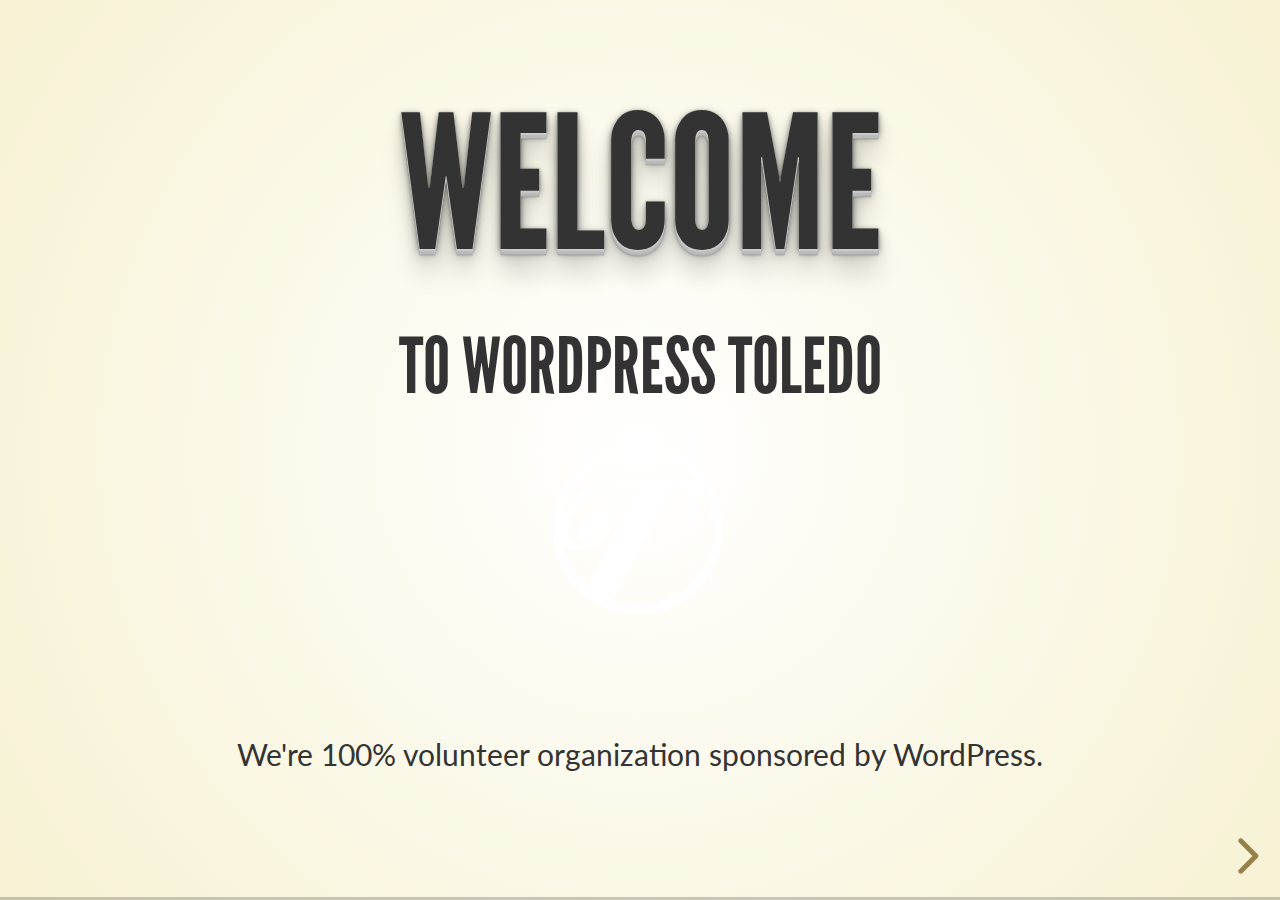
==== wptoledo_1115.html @ 0a560ec6 "Create new announcemnt slide for November 15 talk." ====
<!doctype html>
<html>
	<head>
		<meta charset="utf-8">
		<meta name="viewport" content="width=device-width, initial-scale=1.0, maximum-scale=1.0, user-scalable=no">

		<title>WordPress Toledo</title>

		<link rel="stylesheet" href="css/reveal.css">
		<link rel="stylesheet" href="css/theme/beige.css">
		<link rel="stylesheet" href="css/font-awesome.min.css">

		<!-- Theme used for syntax highlighting of code -->
		<link rel="stylesheet" href="lib/css/zenburn.css">
		

		<link rel="icon" href="fav.ico" type="image/x-icon" />
		<link rel="shortcut icon" href="fav.ico" type="image/x-icon" />

		<!-- Printing and PDF exports -->
		<script>
			var link = document.createElement( 'link' );
			link.rel = 'stylesheet';
			link.type = 'text/css';
			link.href = window.location.search.match( /print-pdf/gi ) ? 'css/print/pdf.css' : 'css/print/paper.css';
			document.getElementsByTagName( 'head' )[0].appendChild( link );
		</script>
	</head>
	<body>
		<div class="reveal">
			<div class="slides">
				<section>
					<h1>Welcome</h1>
					<h3>to WordPress Toledo</h3>
					<p>
						<style>
							.wplogo {
								display: block;
								height: 150px;
								margin: 10px auto;
							}
						</style>
						<svg class="wplogo fade-in" version="1.1" xmlns="http://www.w3.org/2000/svg"  viewBox="0 0 160 160" >
							<g id="Layer_1" display="none">
								<path fill="#D55027" d="M140.033,36.725l0.271-0.638h-0.701C126.398,16.749,104.183,4.051,79,4.051
								c-40.501,0-73.333,32.833-73.333,73.333c0,22.741,10.353,43.063,26.6,56.514c6.319,5.23,13.529,9.422,21.37,12.312
								c7.904,2.914,16.447,4.506,25.363,4.506c40.501,0,73.333-32.832,73.333-73.333C152.333,62.343,147.801,48.361,140.033,36.725
								 M79,11.451c20.775,0,39.296,9.618,51.381,24.635H60.129c-5.302,0-10.354,0.818-15.155,2.451c-4.803,1.636-9.19,3.8-13.16,6.494
								c-3.972,2.696-7.416,5.765-10.336,9.21c-2.92,3.446-5.15,6.98-6.687,10.602c-0.336,0.792-0.642,1.564-0.934,2.327
								C18.768,35.607,46.061,11.451,79,11.451 M14.327,90.229c2.879,3.214,7.543,4.829,14.01,4.829c2.65,0,5.344-0.465,8.078-1.391
								c2.734-0.93,5.351-2.254,7.85-3.977c2.498-1.723,4.761-3.777,6.791-6.163c2.027-2.385,3.661-5.035,4.898-7.951
								c1.575-3.711,1.625-6.845,0.151-9.409c-1.475-2.561-4.067-3.843-7.777-3.843c-3.711,0-7.391,1.282-11.041,3.843
								c-3.651,2.564-6.262,5.698-7.837,9.409c-1.575,3.712-1.627,6.849-0.151,9.409c1.474,2.562,4.068,3.844,7.778,3.844
								c0.442,0,0.625,0.088,0.551,0.264c-0.112,0.267-0.967,0.664-2.561,1.193c-1.595,0.53-3.276,0.795-5.043,0.795
								c-2.915,0-5.235-0.574-6.954-1.722c-1.722-1.147-2.912-2.717-3.569-4.705c-0.659-1.987-0.832-4.284-0.521-6.891
								c0.311-2.605,1.067-5.322,2.267-8.151c1.5-3.532,3.668-7.133,6.506-10.8c2.836-3.665,6.219-7.001,10.144-10.005
								c3.925-3.003,8.291-5.434,13.099-7.289s9.994-2.783,15.561-2.783h15.637l-46.396,88.432
								C24.957,117.754,17.218,104.866,14.327,90.229 M79,143.318c-7.674,0-15.036-1.325-21.886-3.736l52.91-100.846h4.639
								c2.12,0,3.896,1.282,5.326,3.843c1.43,2.564,2.462,5.698,3.096,9.409c0.633,3.711,0.837,7.6,0.616,11.662
								c-0.225,4.065-0.973,7.599-2.247,10.602h2.65l12.375-29.158c5.375,9.546,8.455,20.556,8.455,32.29
								C144.934,113.799,115.414,143.318,79,143.318" />
							</g>
							<g id="Layer_2">
								<path fill="#FFFFFF" d="M139.533,37.341l0.271-0.638h-0.701C125.898,17.365,103.683,4.667,78.5,4.667
								C37.999,4.667,5.167,37.5,5.167,78.001c0,22.74,10.353,43.062,26.6,56.514c6.319,5.23,13.529,9.422,21.37,12.312
								c7.904,2.914,16.447,4.506,25.363,4.506c40.501,0,73.333-32.832,73.333-73.332C151.833,62.959,147.301,48.978,139.533,37.341
								 M78.5,12.067c20.775,0,39.296,9.618,51.381,24.635H59.629c-5.302,0-10.354,0.818-15.155,2.451c-4.803,1.636-9.19,3.8-13.16,6.494
								c-3.972,2.696-7.416,5.765-10.336,9.21c-2.92,3.446-5.15,6.98-6.687,10.602c-0.336,0.792-0.642,1.564-0.934,2.327
								C18.268,36.224,45.561,12.067,78.5,12.067 M13.827,90.846c2.879,3.214,7.543,4.829,14.01,4.829c2.65,0,5.344-0.465,8.078-1.391
								c2.734-0.93,5.351-2.254,7.85-3.977c2.498-1.723,4.761-3.777,6.791-6.163c2.027-2.385,3.661-5.035,4.898-7.951
								c1.575-3.711,1.625-6.845,0.151-9.409c-1.475-2.561-4.067-3.843-7.777-3.843c-3.711,0-7.391,1.282-11.041,3.843
								c-3.651,2.564-6.262,5.698-7.837,9.409c-1.575,3.712-1.627,6.849-0.151,9.409c1.474,2.562,4.068,3.844,7.778,3.844
								c0.442,0,0.625,0.088,0.551,0.264c-0.112,0.267-0.967,0.664-2.561,1.193c-1.595,0.53-3.276,0.795-5.043,0.795
								c-2.915,0-5.235-0.574-6.954-1.722c-1.722-1.147-2.912-2.717-3.569-4.705c-0.659-1.987-0.832-4.284-0.521-6.891
								c0.311-2.605,1.067-5.322,2.267-8.151c1.5-3.532,3.668-7.133,6.506-10.8c2.836-3.665,6.219-7.001,10.144-10.005
								c3.925-3.003,8.291-5.434,13.099-7.289s9.994-2.783,15.561-2.783h15.637l-46.396,88.432
								C24.457,118.37,16.718,105.482,13.827,90.846 M78.5,143.935c-7.674,0-15.036-1.325-21.886-3.736l52.91-100.846h4.639
								c2.12,0,3.896,1.282,5.326,3.843c1.43,2.564,2.462,5.698,3.096,9.409c0.633,3.711,0.837,7.6,0.616,11.662
								c-0.225,4.065-0.973,7.6-2.247,10.602h2.65l12.375-29.158c5.375,9.546,8.455,20.556,8.455,32.291
								C144.434,114.415,114.914,143.935,78.5,143.935" />
							</g>
						</svg>
					</p>
					<br>
					<p>
						<small>We're 100% volunteer organization sponsored by WordPress.</small>
					</p>
				</section>
				<section id="fragments">
					<h2>👍 Our Goals </h2>
				
						<p class="fade">Networking: We're here to help</p>
						<p class="fragment fade-left">We offer something for everyone</p>
						<p class="fragment fade-left">We support our community</p>
					
				</section>
				<!-- <section><br>
					<h2>What's the Word?</h2>
					<p>
						Find the best local training at WordCamps!
					</p> -->
					<!-- <section><p><br><br>
						A2 will not have a WordCamp this year. <br> <br> Join us next year! <br><br>
					<h2> 🤷‍♂️</h2>
					</p> -->
				<!-- </section>
					<section><br><br><br> <img width="700" src="brand/dayton_wc.jpg" alt="Dayton"></section>
					<section><br><br><br><br> <img width="700" src="brand/kent_wc.jpg" alt="Kent"></section>
					<section><br><br><br><br> <img width="700" src="brand/grandrapids.jpg" alt="Grand Rapids"></section>
					<section><br><br><br> <img width="700" src="brand/jackson_wc.jpg" alt="jackson"></section>
				</section> -->
				<section id="fragments">
					<h2>🗓️ Events in the Area</h2>
		 			<p class="fragment fade-left">The Great Gatsby: <br>Building Fast Static Sites in React<br> Oct 10, Seed</p>
					<p class="fragment fade-left">ToledoTechEvents.org</p>

				</section>
				<section>
					<h2>Thank You!</h2>
					<p><style>
						.mysvg {
							display: block;
							height: 40px;
							margin: 10px auto;
						}
					</style>
					<svg class="mysvg" viewBox="328 355 335 276" xmlns="http://www.w3.org/2000/svg">
						<path d="
					    M 630, 425
					    A 195, 195 0 0 1 331, 600
					    A 142, 142 0 0 0 428, 570
					    A  70,  70 0 0 1 370, 523
					    A  70,  70 0 0 0 401, 521
					    A  70,  70 0 0 1 344, 455
					    A  70,  70 0 0 0 372, 460
					    A  70,  70 0 0 1 354, 370
					    A 195, 195 0 0 0 495, 442
					    A  67,  67 0 0 1 611, 380
					    A 117, 117 0 0 0 654, 363
					    A  65,  65 0 0 1 623, 401
					    A 117, 117 0 0 0 662, 390
					    A  65,  65 0 0 1 630, 425
					    Z" style="fill:#3BA9EE;" />
					</svg> @grmiller</p>
					<br>
					<br>
					<!-- <p><small><a href="g-talk.html" target="_blank ">Gutenberg Talk</a></small></p> -->
				
				</section>
				
			</div>
		</div>

		<script src="lib/js/head.min.js"></script>
		<script src="js/reveal.js"></script>

		<script>
			// More info about config & dependencies:
			// - https://github.com/hakimel/reveal.js#configuration
			// - https://github.com/hakimel/reveal.js#dependencies
			// More info https://github.com/hakimel/reveal.js#configuration
				Reveal.initialize({
					controls: true,
					progress: true,
					history: true,
					center: true,

					transition: 'fade', // slide/none/fade/slide/convex/concave/zoom
				dependencies: [
					{ src: 'plugin/markdown/marked.js' },
					{ src: 'plugin/markdown/markdown.js' },
					{ src: 'plugin/notes/notes.js', async: true },
					{ src: 'plugin/zoom-js/zoom.js', async: true },
					{ src: 'plugin/highlight/highlight.js', async: true, callback: function() { hljs.initHighlightingOnLoad(); } }
				]
			});
		</script>
	</body>
</html>
---- css/theme/beige.css ----
/**
 * Beige theme for reveal.js.
 *
 * Copyright (C) 2011-2012 Hakim El Hattab, http://hakim.se
 */
@import url(../../lib/font/league-gothic/league-gothic.css);
@import url(https://fonts.googleapis.com/css?family=Lato:400,700,400italic,700italic);
/*********************************************
 * GLOBAL STYLES
 *********************************************/
body {
  background: #f7f2d3;
  background: -moz-radial-gradient(center, circle cover, white 0%, #f7f2d3 100%);
  background: -webkit-gradient(radial, center center, 0px, center center, 100%, color-stop(0%, white), color-stop(100%, #f7f2d3));
  background: -webkit-radial-gradient(center, circle cover, white 0%, #f7f2d3 100%);
  background: -o-radial-gradient(center, circle cover, white 0%, #f7f2d3 100%);
  background: -ms-radial-gradient(center, circle cover, white 0%, #f7f2d3 100%);
  background: radial-gradient(center, circle cover, white 0%, #f7f2d3 100%);
  background-color: #f7f3de; }

.reveal {
  font-family: "Lato", sans-serif;
  font-size: 40px;
  font-weight: normal;
  color: #333; }

::selection {
  color: #fff;
  background: rgba(79, 64, 28, 0.99);
  text-shadow: none; }

::-moz-selection {
  color: #fff;
  background: rgba(79, 64, 28, 0.99);
  text-shadow: none; }

.reveal .slides section,
.reveal .slides section > section {
  line-height: 1.3;
  font-weight: inherit; }

/*********************************************
 * HEADERS
 *********************************************/
.reveal h1,
.reveal h2,
.reveal h3,
.reveal h4,
.reveal h5,
.reveal h6 {
  margin: 0 0 20px 0;
  color: #333;
  font-family: "League Gothic", Impact, sans-serif;
  font-weight: normal;
  line-height: 1.2;
  letter-spacing: normal;
  text-transform: uppercase;
  text-shadow: none;
  word-wrap: break-word; }

.reveal h1 {
  font-size: 3.77em; }

.reveal h2 {
  font-size: 2.11em; }

.reveal h3 {
  font-size: 1.55em; }

.reveal h4 {
  font-size: 1em; }

.reveal h1 {
  text-shadow: 0 1px 0 #ccc, 0 2px 0 #c9c9c9, 0 3px 0 #bbb, 0 4px 0 #b9b9b9, 0 5px 0 #aaa, 0 6px 1px rgba(0, 0, 0, 0.1), 0 0 5px rgba(0, 0, 0, 0.1), 0 1px 3px rgba(0, 0, 0, 0.3), 0 3px 5px rgba(0, 0, 0, 0.2), 0 5px 10px rgba(0, 0, 0, 0.25), 0 20px 20px rgba(0, 0, 0, 0.15); }

/*********************************************
 * OTHER
 *********************************************/
.reveal p {
  margin: 20px 0;
  line-height: 1.3; }

/* Ensure certain elements are never larger than the slide itself */
.reveal img,
.reveal video,
.reveal iframe {
  max-width: 95%;
  max-height: 95%; }

.reveal strong,
.reveal b {
  font-weight: bold; }

.reveal em {
  font-style: italic; }

.reveal ol,
.reveal dl,
.reveal ul {
  display: inline-block;
  text-align: left;
  margin: 0 0 0 1em; }

.reveal ol {
  list-style-type: decimal; }

.reveal ul {
  list-style-type: disc; }

.reveal ul ul {
  list-style-type: square; }

.reveal ul ul ul {
  list-style-type: circle; }

.reveal ul ul,
.reveal ul ol,
.reveal ol ol,
.reveal ol ul {
  display: block;
  margin-left: 40px; }

.reveal dt {
  font-weight: bold; }

.reveal dd {
  margin-left: 40px; }

.reveal blockquote {
  display: block;
  position: relative;
  width: 70%;
  margin: 20px auto;
  padding: 5px;
  font-style: italic;
  background: rgba(255, 255, 255, 0.05);
  box-shadow: 0px 0px 2px rgba(0, 0, 0, 0.2); }

.reveal blockquote p:first-child,
.reveal blockquote p:last-child {
  display: inline-block; }

.reveal q {
  font-style: italic; }

.reveal pre {
  display: block;
  position: relative;
  width: 90%;
  margin: 20px auto;
  text-align: left;
  font-size: 0.55em;
  font-family: monospace;
  line-height: 1.2em;
  word-wrap: break-word;
  box-shadow: 0px 0px 6px rgba(0, 0, 0, 0.3); }

.reveal code {
  font-family: monospace;
  text-transform: none; }

.reveal pre code {
  display: block;
  padding: 5px;
  overflow: auto;
  max-height: 400px;
  word-wrap: normal; }

.reveal table {
  margin: auto;
  border-collapse: collapse;
  border-spacing: 0; }

.reveal table th {
  font-weight: bold; }

.reveal table th,
.reveal table td {
  text-align: left;
  padding: 0.2em 0.5em 0.2em 0.5em;
  border-bottom: 1px solid; }

.reveal table th[align="center"],
.reveal table td[align="center"] {
  text-align: center; }

.reveal table th[align="right"],
.reveal table td[align="right"] {
  text-align: right; }

.reveal table tbody tr:last-child th,
.reveal table tbody tr:last-child td {
  border-bottom: none; }

.reveal sup {
  vertical-align: super;
  font-size: smaller; }

.reveal sub {
  vertical-align: sub;
  font-size: smaller; }

.reveal small {
  display: inline-block;
  font-size: 0.6em;
  line-height: 1.2em;
  vertical-align: top; }

.reveal small * {
  vertical-align: top; }

/*********************************************
 * LINKS
 *********************************************/
.reveal a {
  color: #8b743d;
  text-decoration: none;
  -webkit-transition: color .15s ease;
  -moz-transition: color .15s ease;
  transition: color .15s ease; }

.reveal a:hover {
  color: #c0a86e;
  text-shadow: none;
  border: none; }

.reveal .roll span:after {
  color: #fff;
  background: #564826; }

/*********************************************
 * IMAGES
 *********************************************/
.reveal section img {
  margin: 15px 0px;
  background: rgba(255, 255, 255, 0.12);
  border: 4px solid #333;
  box-shadow: 0 0 10px rgba(0, 0, 0, 0.15); }

.reveal section img.plain {
  border: 0;
  box-shadow: none; }

.reveal a img {
  -webkit-transition: all .15s linear;
  -moz-transition: all .15s linear;
  transition: all .15s linear; }

.reveal a:hover img {
  background: rgba(255, 255, 255, 0.2);
  border-color: #8b743d;
  box-shadow: 0 0 20px rgba(0, 0, 0, 0.55); }

/*********************************************
 * NAVIGATION CONTROLS
 *********************************************/
.reveal .controls {
  color: #8b743d; }

/*********************************************
 * PROGRESS BAR
 *********************************************/
.reveal .progress {
  background: rgba(0, 0, 0, 0.2);
  color: #8b743d; }

.reveal .progress span {
  -webkit-transition: width 800ms cubic-bezier(0.26, 0.86, 0.44, 0.985);
  -moz-transition: width 800ms cubic-bezier(0.26, 0.86, 0.44, 0.985);
  transition: width 800ms cubic-bezier(0.26, 0.86, 0.44, 0.985); }

/*********************************************
 * PRINT BACKGROUND
 *********************************************/
@media print {
  .backgrounds {
    background-color: #f7f3de; } }
---- lib/css/zenburn.css ----
/*

Zenburn style from voldmar.ru (c) Vladimir Epifanov <voldmar@voldmar.ru>
based on dark.css by Ivan Sagalaev

*/

.hljs {
  display: block;
  overflow-x: auto;
  padding: 0.5em;
  background: #3f3f3f;
  color: #dcdcdc;
}

.hljs-keyword,
.hljs-selector-tag,
.hljs-tag {
  color: #e3ceab;
}

.hljs-template-tag {
  color: #dcdcdc;
}

.hljs-number {
  color: #8cd0d3;
}

.hljs-variable,
.hljs-template-variable,
.hljs-attribute {
  color: #efdcbc;
}

.hljs-literal {
  color: #efefaf;
}

.hljs-subst {
  color: #8f8f8f;
}

.hljs-title,
.hljs-name,
.hljs-selector-id,
.hljs-selector-class,
.hljs-section,
.hljs-type {
  color: #efef8f;
}

.hljs-symbol,
.hljs-bullet,
.hljs-link {
  color: #dca3a3;
}

.hljs-deletion,
.hljs-string,
.hljs-built_in,
.hljs-builtin-name {
  color: #cc9393;
}

.hljs-addition,
.hljs-comment,
.hljs-quote,
.hljs-meta {
  color: #7f9f7f;
}


.hljs-emphasis {
  font-style: italic;
}

.hljs-strong {
  font-weight: bold;
}
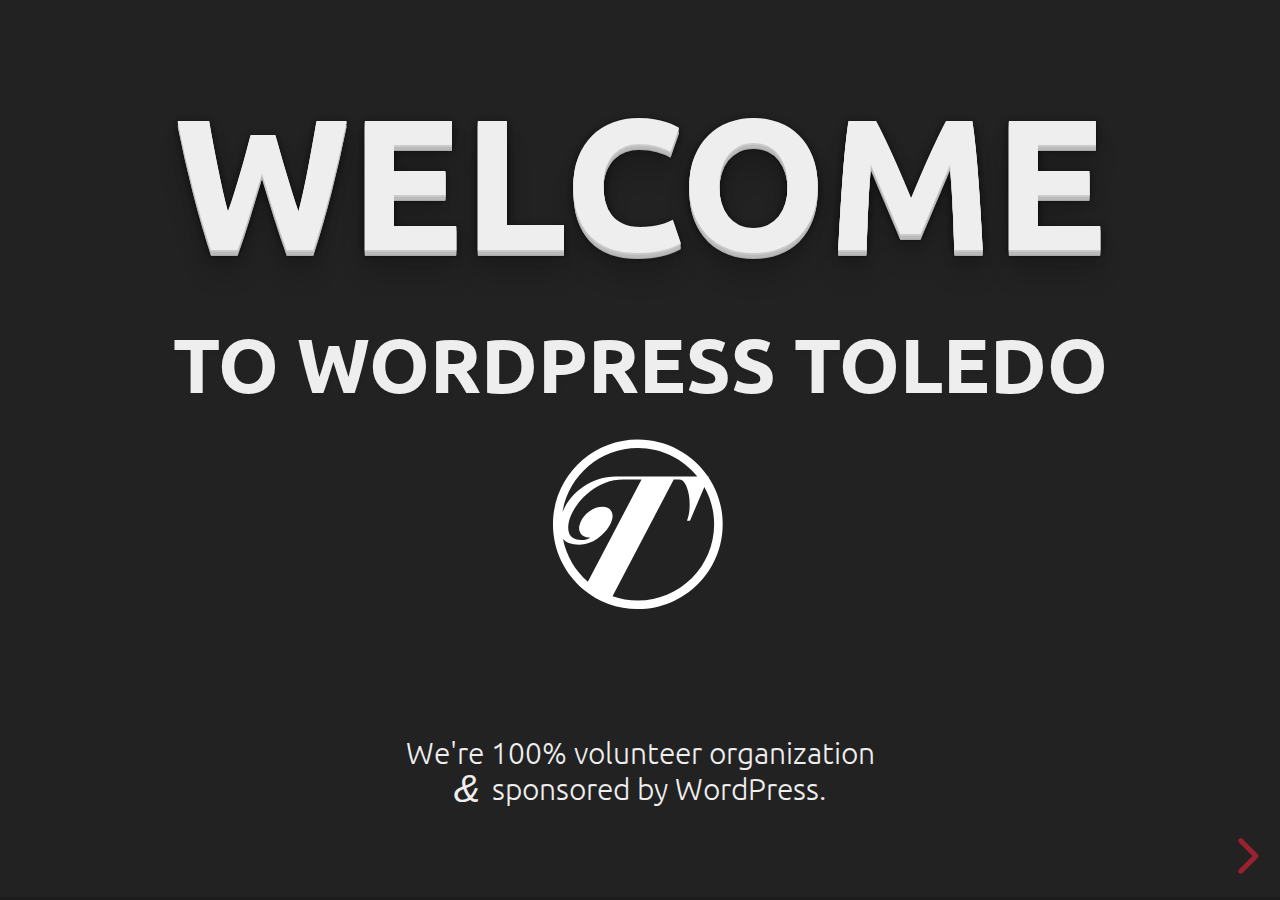
==== commit 4f6445ff: "Add a meetup stylesheet; > Implement a custom ampersand for first section" ====
--- a/wptoledo_1115.html
+++ b/wptoledo_1115.html
@@ -7,9 +7,10 @@
 		<title>WordPress Toledo</title>
 
 		<link rel="stylesheet" href="css/reveal.css">
-		<link rel="stylesheet" href="css/theme/beige.css">
+		<link rel="stylesheet" href="css/theme/blood.css">
 		<link rel="stylesheet" href="css/font-awesome.min.css">
-
+		<link rel="stylesheet" href="css/theme/meetup.css">
+		
 		<!-- Theme used for syntax highlighting of code -->
 		<link rel="stylesheet" href="lib/css/zenburn.css">
 		
@@ -83,7 +84,7 @@
 					</p>
 					<br>
 					<p>
-						<small>We're 100% volunteer organization sponsored by WordPress.</small>
+						<small>We're 100% volunteer organization <span class="meetup-and">&</span> sponsored by WordPress.</small>
 					</p>
 				</section>
 				<section id="fragments">
--- a/css/theme/blood.css
+++ b/css/theme/blood.css
@@ -0,0 +1,296 @@
+/**
+ * Blood theme for reveal.js
+ * Author: Walther http://github.com/Walther
+ *
+ * Designed to be used with highlight.js theme
+ * "monokai_sublime.css" available from
+ * https://github.com/isagalaev/highlight.js/
+ *
+ * For other themes, change $codeBackground accordingly.
+ *
+ */
+@import url(https://fonts.googleapis.com/css?family=Ubuntu:300,700,300italic,700italic);
+/*********************************************
+ * GLOBAL STYLES
+ *********************************************/
+body {
+  background: #222;
+  background-color: #222; }
+
+.reveal {
+  font-family: Ubuntu, "sans-serif";
+  font-size: 40px;
+  font-weight: normal;
+  color: #eee; }
+
+::selection {
+  color: #fff;
+  background: #a23;
+  text-shadow: none; }
+
+::-moz-selection {
+  color: #fff;
+  background: #a23;
+  text-shadow: none; }
+
+.reveal .slides section,
+.reveal .slides section > section {
+  line-height: 1.3;
+  font-weight: inherit; }
+
+/*********************************************
+ * HEADERS
+ *********************************************/
+.reveal h1,
+.reveal h2,
+.reveal h3,
+.reveal h4,
+.reveal h5,
+.reveal h6 {
+  margin: 0 0 20px 0;
+  color: #eee;
+  font-family: Ubuntu, "sans-serif";
+  font-weight: normal;
+  line-height: 1.2;
+  letter-spacing: normal;
+  text-transform: uppercase;
+  text-shadow: 2px 2px 2px #222;
+  word-wrap: break-word; }
+
+.reveal h1 {
+  font-size: 3.77em; }
+
+.reveal h2 {
+  font-size: 2.11em; }
+
+.reveal h3 {
+  font-size: 1.55em; }
+
+.reveal h4 {
+  font-size: 1em; }
+
+.reveal h1 {
+  text-shadow: 0 1px 0 #ccc, 0 2px 0 #c9c9c9, 0 3px 0 #bbb, 0 4px 0 #b9b9b9, 0 5px 0 #aaa, 0 6px 1px rgba(0, 0, 0, 0.1), 0 0 5px rgba(0, 0, 0, 0.1), 0 1px 3px rgba(0, 0, 0, 0.3), 0 3px 5px rgba(0, 0, 0, 0.2), 0 5px 10px rgba(0, 0, 0, 0.25), 0 20px 20px rgba(0, 0, 0, 0.15); }
+
+/*********************************************
+ * OTHER
+ *********************************************/
+.reveal p {
+  margin: 20px 0;
+  line-height: 1.3; }
+
+/* Ensure certain elements are never larger than the slide itself */
+.reveal img,
+.reveal video,
+.reveal iframe {
+  max-width: 95%;
+  max-height: 95%; }
+
+.reveal strong,
+.reveal b {
+  font-weight: bold; }
+
+.reveal em {
+  font-style: italic; }
+
+.reveal ol,
+.reveal dl,
+.reveal ul {
+  display: inline-block;
+  text-align: left;
+  margin: 0 0 0 1em; }
+
+.reveal ol {
+  list-style-type: decimal; }
+
+.reveal ul {
+  list-style-type: disc; }
+
+.reveal ul ul {
+  list-style-type: square; }
+
+.reveal ul ul ul {
+  list-style-type: circle; }
+
+.reveal ul ul,
+.reveal ul ol,
+.reveal ol ol,
+.reveal ol ul {
+  display: block;
+  margin-left: 40px; }
+
+.reveal dt {
+  font-weight: bold; }
+
+.reveal dd {
+  margin-left: 40px; }
+
+.reveal blockquote {
+  display: block;
+  position: relative;
+  width: 70%;
+  margin: 20px auto;
+  padding: 5px;
+  font-style: italic;
+  background: rgba(255, 255, 255, 0.05);
+  box-shadow: 0px 0px 2px rgba(0, 0, 0, 0.2); }
+
+.reveal blockquote p:first-child,
+.reveal blockquote p:last-child {
+  display: inline-block; }
+
+.reveal q {
+  font-style: italic; }
+
+.reveal pre {
+  display: block;
+  position: relative;
+  width: 90%;
+  margin: 20px auto;
+  text-align: left;
+  font-size: 0.55em;
+  font-family: monospace;
+  line-height: 1.2em;
+  word-wrap: break-word;
+  box-shadow: 0px 0px 6px rgba(0, 0, 0, 0.3); }
+
+.reveal code {
+  font-family: monospace;
+  text-transform: none; }
+
+.reveal pre code {
+  display: block;
+  padding: 5px;
+  overflow: auto;
+  max-height: 400px;
+  word-wrap: normal; }
+
+.reveal table {
+  margin: auto;
+  border-collapse: collapse;
+  border-spacing: 0; }
+
+.reveal table th {
+  font-weight: bold; }
+
+.reveal table th,
+.reveal table td {
+  text-align: left;
+  padding: 0.2em 0.5em 0.2em 0.5em;
+  border-bottom: 1px solid; }
+
+.reveal table th[align="center"],
+.reveal table td[align="center"] {
+  text-align: center; }
+
+.reveal table th[align="right"],
+.reveal table td[align="right"] {
+  text-align: right; }
+
+.reveal table tbody tr:last-child th,
+.reveal table tbody tr:last-child td {
+  border-bottom: none; }
+
+.reveal sup {
+  vertical-align: super;
+  font-size: smaller; }
+
+.reveal sub {
+  vertical-align: sub;
+  font-size: smaller; }
+
+.reveal small {
+  display: inline-block;
+  font-size: 0.6em;
+  line-height: 1.2em;
+  vertical-align: top; }
+
+.reveal small * {
+  vertical-align: top; }
+
+/*********************************************
+ * LINKS
+ *********************************************/
+.reveal a {
+  color: #a23;
+  text-decoration: none;
+  -webkit-transition: color .15s ease;
+  -moz-transition: color .15s ease;
+  transition: color .15s ease; }
+
+.reveal a:hover {
+  color: #dd5566;
+  text-shadow: none;
+  border: none; }
+
+.reveal .roll span:after {
+  color: #fff;
+  background: #6a1520; }
+
+/*********************************************
+ * IMAGES
+ *********************************************/
+.reveal section img {
+  margin: 15px 0px;
+  background: rgba(255, 255, 255, 0.12);
+  border: 4px solid #eee;
+  box-shadow: 0 0 10px rgba(0, 0, 0, 0.15); }
+
+.reveal section img.plain {
+  border: 0;
+  box-shadow: none; }
+
+.reveal a img {
+  -webkit-transition: all .15s linear;
+  -moz-transition: all .15s linear;
+  transition: all .15s linear; }
+
+.reveal a:hover img {
+  background: rgba(255, 255, 255, 0.2);
+  border-color: #a23;
+  box-shadow: 0 0 20px rgba(0, 0, 0, 0.55); }
+
+/*********************************************
+ * NAVIGATION CONTROLS
+ *********************************************/
+.reveal .controls {
+  color: #a23; }
+
+/*********************************************
+ * PROGRESS BAR
+ *********************************************/
+.reveal .progress {
+  background: rgba(0, 0, 0, 0.2);
+  color: #a23; }
+
+.reveal .progress span {
+  -webkit-transition: width 800ms cubic-bezier(0.26, 0.86, 0.44, 0.985);
+  -moz-transition: width 800ms cubic-bezier(0.26, 0.86, 0.44, 0.985);
+  transition: width 800ms cubic-bezier(0.26, 0.86, 0.44, 0.985); }
+
+/*********************************************
+ * PRINT BACKGROUND
+ *********************************************/
+@media print {
+  .backgrounds {
+    background-color: #222; } }
+
+.reveal p {
+  font-weight: 300;
+  text-shadow: 1px 1px #222; }
+
+.reveal h1,
+.reveal h2,
+.reveal h3,
+.reveal h4,
+.reveal h5,
+.reveal h6 {
+  font-weight: 700; }
+
+.reveal p code {
+  background-color: #23241f;
+  display: inline-block;
+  border-radius: 7px; }
+
+.reveal small code {
+  vertical-align: baseline; }
--- a/css/theme/meetup.css
+++ b/css/theme/meetup.css
@@ -0,0 +1,14 @@
+/*
+ *  Special addtions for this site
+*/
+
+.meetup-and {
+        font-style: italic !important;
+    font-family: 'Segoe UI', Tahoma, Geneva, Verdana, sans-serif !important;
+    font-size: 2rem !important;
+    margin-right: 0.25rem !important;
+}
+.meetup-and:before {
+    content: "\A";
+    white-space: pre;
+}
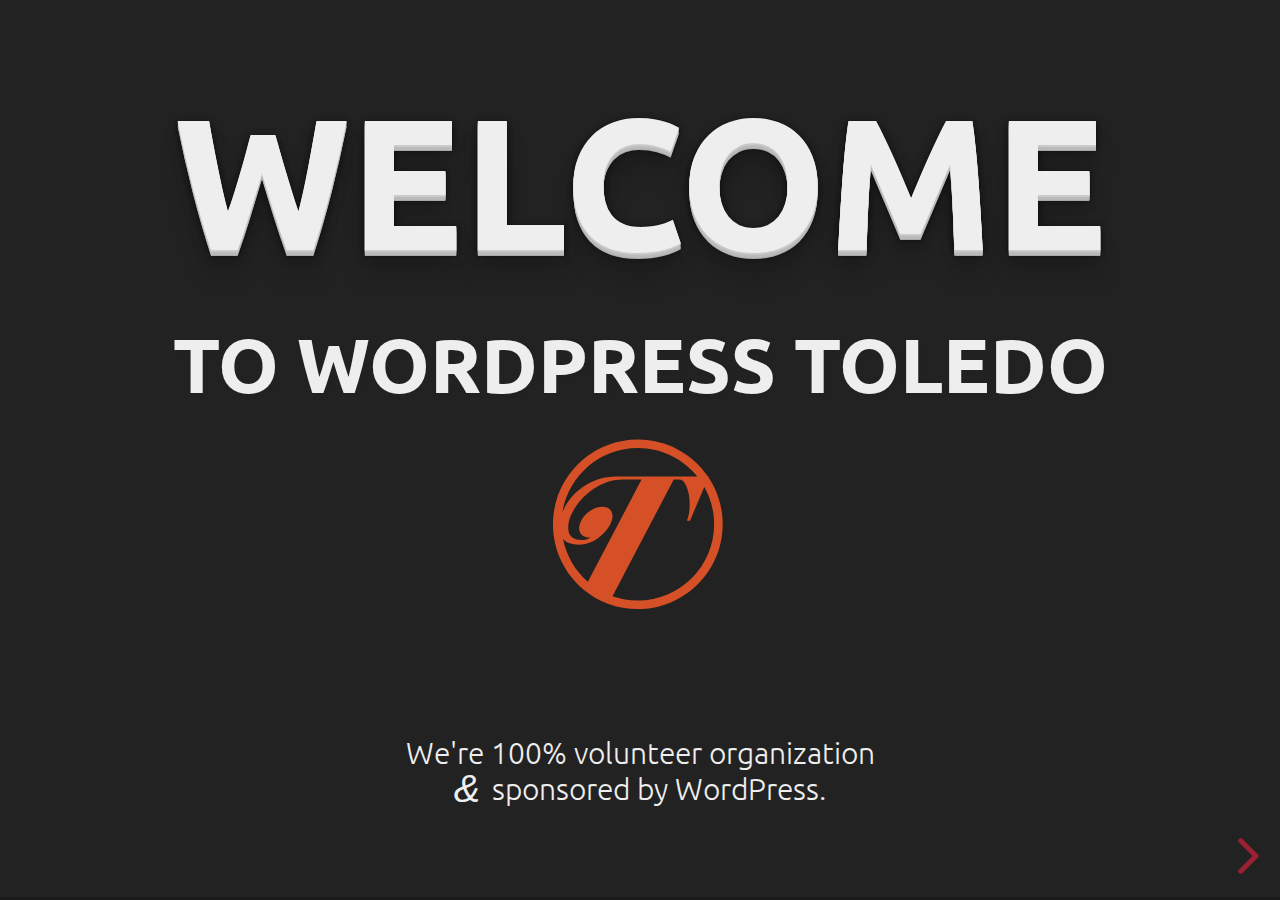
==== commit 61db7115: "Add Bill Liao, spelling & formatting updates" ====
--- a/wptoledo_1115.html
+++ b/wptoledo_1115.html
@@ -42,27 +42,9 @@
 							}
 						</style>
 						<svg class="wplogo fade-in" version="1.1" xmlns="http://www.w3.org/2000/svg"  viewBox="0 0 160 160" >
-							<g id="Layer_1" display="none">
-								<path fill="#D55027" d="M140.033,36.725l0.271-0.638h-0.701C126.398,16.749,104.183,4.051,79,4.051
-								c-40.501,0-73.333,32.833-73.333,73.333c0,22.741,10.353,43.063,26.6,56.514c6.319,5.23,13.529,9.422,21.37,12.312
-								c7.904,2.914,16.447,4.506,25.363,4.506c40.501,0,73.333-32.832,73.333-73.333C152.333,62.343,147.801,48.361,140.033,36.725
-								 M79,11.451c20.775,0,39.296,9.618,51.381,24.635H60.129c-5.302,0-10.354,0.818-15.155,2.451c-4.803,1.636-9.19,3.8-13.16,6.494
-								c-3.972,2.696-7.416,5.765-10.336,9.21c-2.92,3.446-5.15,6.98-6.687,10.602c-0.336,0.792-0.642,1.564-0.934,2.327
-								C18.768,35.607,46.061,11.451,79,11.451 M14.327,90.229c2.879,3.214,7.543,4.829,14.01,4.829c2.65,0,5.344-0.465,8.078-1.391
-								c2.734-0.93,5.351-2.254,7.85-3.977c2.498-1.723,4.761-3.777,6.791-6.163c2.027-2.385,3.661-5.035,4.898-7.951
-								c1.575-3.711,1.625-6.845,0.151-9.409c-1.475-2.561-4.067-3.843-7.777-3.843c-3.711,0-7.391,1.282-11.041,3.843
-								c-3.651,2.564-6.262,5.698-7.837,9.409c-1.575,3.712-1.627,6.849-0.151,9.409c1.474,2.562,4.068,3.844,7.778,3.844
-								c0.442,0,0.625,0.088,0.551,0.264c-0.112,0.267-0.967,0.664-2.561,1.193c-1.595,0.53-3.276,0.795-5.043,0.795
-								c-2.915,0-5.235-0.574-6.954-1.722c-1.722-1.147-2.912-2.717-3.569-4.705c-0.659-1.987-0.832-4.284-0.521-6.891
-								c0.311-2.605,1.067-5.322,2.267-8.151c1.5-3.532,3.668-7.133,6.506-10.8c2.836-3.665,6.219-7.001,10.144-10.005
-								c3.925-3.003,8.291-5.434,13.099-7.289s9.994-2.783,15.561-2.783h15.637l-46.396,88.432
-								C24.957,117.754,17.218,104.866,14.327,90.229 M79,143.318c-7.674,0-15.036-1.325-21.886-3.736l52.91-100.846h4.639
-								c2.12,0,3.896,1.282,5.326,3.843c1.43,2.564,2.462,5.698,3.096,9.409c0.633,3.711,0.837,7.6,0.616,11.662
-								c-0.225,4.065-0.973,7.599-2.247,10.602h2.65l12.375-29.158c5.375,9.546,8.455,20.556,8.455,32.29
-								C144.934,113.799,115.414,143.318,79,143.318" />
-							</g>
-							<g id="Layer_2">
-								<path fill="#FFFFFF" d="M139.533,37.341l0.271-0.638h-0.701C125.898,17.365,103.683,4.667,78.5,4.667
+							
+							<g id="wpt_logo">
+								<path fill="#D55027" d="M139.533,37.341l0.271-0.638h-0.701C125.898,17.365,103.683,4.667,78.5,4.667
 								C37.999,4.667,5.167,37.5,5.167,78.001c0,22.74,10.353,43.062,26.6,56.514c6.319,5.23,13.529,9.422,21.37,12.312
 								c7.904,2.914,16.447,4.506,25.363,4.506c40.501,0,73.333-32.832,73.333-73.332C151.833,62.959,147.301,48.978,139.533,37.341
 								 M78.5,12.067c20.775,0,39.296,9.618,51.381,24.635H59.629c-5.302,0-10.354,0.818-15.155,2.451c-4.803,1.636-9.19,3.8-13.16,6.494
@@ -84,38 +66,44 @@
 					</p>
 					<br>
 					<p>
-						<small>We're 100% volunteer organization <span class="meetup-and">&</span> sponsored by WordPress.</small>
+						<small>We're 100% volunteer organization <span class="meetup-and force-wrap">&</span> sponsored by WordPress.</small>
 					</p>
 				</section>
 				<section id="fragments">
 					<h2>👍 Our Goals </h2>
 				
 						<p class="fade">Networking: We're here to help</p>
-						<p class="fragment fade-left">We offer something for everyone</p>
-						<p class="fragment fade-left">We support our community</p>
+						<p class="fragment fade-left bisque">We offer something for everyone</p>
+						<p class="fragment fade-right">We support our community</p>
 					
 				</section>
-				<!-- <section><br>
+				
+				<!-- Region Events -->
+				<section id="fragments">
+					<h2>🗓️ Region Events</h2>
+					<p class="fragment fade-left"><span class="meetup-date bisque">November 19</span><span class="force-wrap">Startup Persuasion Masterclass with Bill Liao</span><span class="force-wrap"><small>by Tech Toledo</small></span></p>
+		 			<p class="fragment fade-right"><span class="meetup-date bisque">December 6</span><span class="force-wrap">Tech Toledo Holiday Mixer</span><span class="force-wrap"><small>Collingwood Arts Center</small></span></p>
+				</section>
+
+				<!-- Next Year ... -->
+				<section id="fragments">
+					<h2>🗓️ 2019 Events</h2>
+					<p class="fragment fade-left"><span class="meetup-date bisque">January</span><span class="force-wrap">WordCamp Talk:
+					What We Learned at Nationals</span><span class="force-wrap"><span class="meetup-and">@</span>The Beirut</span></p>
+					<p class="fragment fade-right"><span class="meetup-date bisque">Starting February 2019</span><span class="force-wrap">We will launch Freelance Talks </span><span class="fragment force-wrap">Sales 👉 </span>
+					<span style="display: inline-block;" class="fragment">Design 👉 </span>
+					<span style="display: inline-block;" class="fragment">Dev 👉 </span><span style="display: inline-block;" class="fragment"> Deployment</span></p>
+				</section>
+
+				<!-- WordCamps 2019 -->
+				<section><br>
 					<h2>What's the Word?</h2>
-					<p>
-						Find the best local training at WordCamps!
-					</p> -->
-					<!-- <section><p><br><br>
-						A2 will not have a WordCamp this year. <br> <br> Join us next year! <br><br>
-					<h2> 🤷‍♂️</h2>
-					</p> -->
-				<!-- </section>
-					<section><br><br><br> <img width="700" src="brand/dayton_wc.jpg" alt="Dayton"></section>
-					<section><br><br><br><br> <img width="700" src="brand/kent_wc.jpg" alt="Kent"></section>
-					<section><br><br><br><br> <img width="700" src="brand/grandrapids.jpg" alt="Grand Rapids"></section>
-					<section><br><br><br> <img width="700" src="brand/jackson_wc.jpg" alt="jackson"></section>
-				</section> -->
-				<section id="fragments">
-					<h2>🗓️ Events in the Area</h2>
-		 			<p class="fragment fade-left">The Great Gatsby: <br>Building Fast Static Sites in React<br> Oct 10, Seed</p>
-					<p class="fragment fade-left">ToledoTechEvents.org</p>
+					<p class="fragment fade-left">Find the best local training at WordCamps!</p> 
+					<p class="fragment fade-right">Coming Up ... March 2019</p>
+					<p class="fragment fade-left"><span class="heavy bisque">WordCamp Dayton</span><span class="force-wrap bisque">https://2019.dayton.wordcamp.org/</span><small class="force-wrap">You can get tickets now for half off!!</small></p>	
+				</section>
 
-				</section>
+
 				<section>
 					<h2>Thank You!</h2>
 					<p><style>
--- a/css/theme/meetup.css
+++ b/css/theme/meetup.css
@@ -8,7 +8,16 @@
     font-size: 2rem !important;
     margin-right: 0.25rem !important;
 }
-.meetup-and:before {
+.meetup-date {
+    font-size: 3.4rem !important;
+}
+.force-wrap:before {
     content: "\A";
     white-space: pre;
 }
+.heavy {
+    font-weight: 700 !important;
+}
+.bisque {
+    color: bisque !important;
+}
